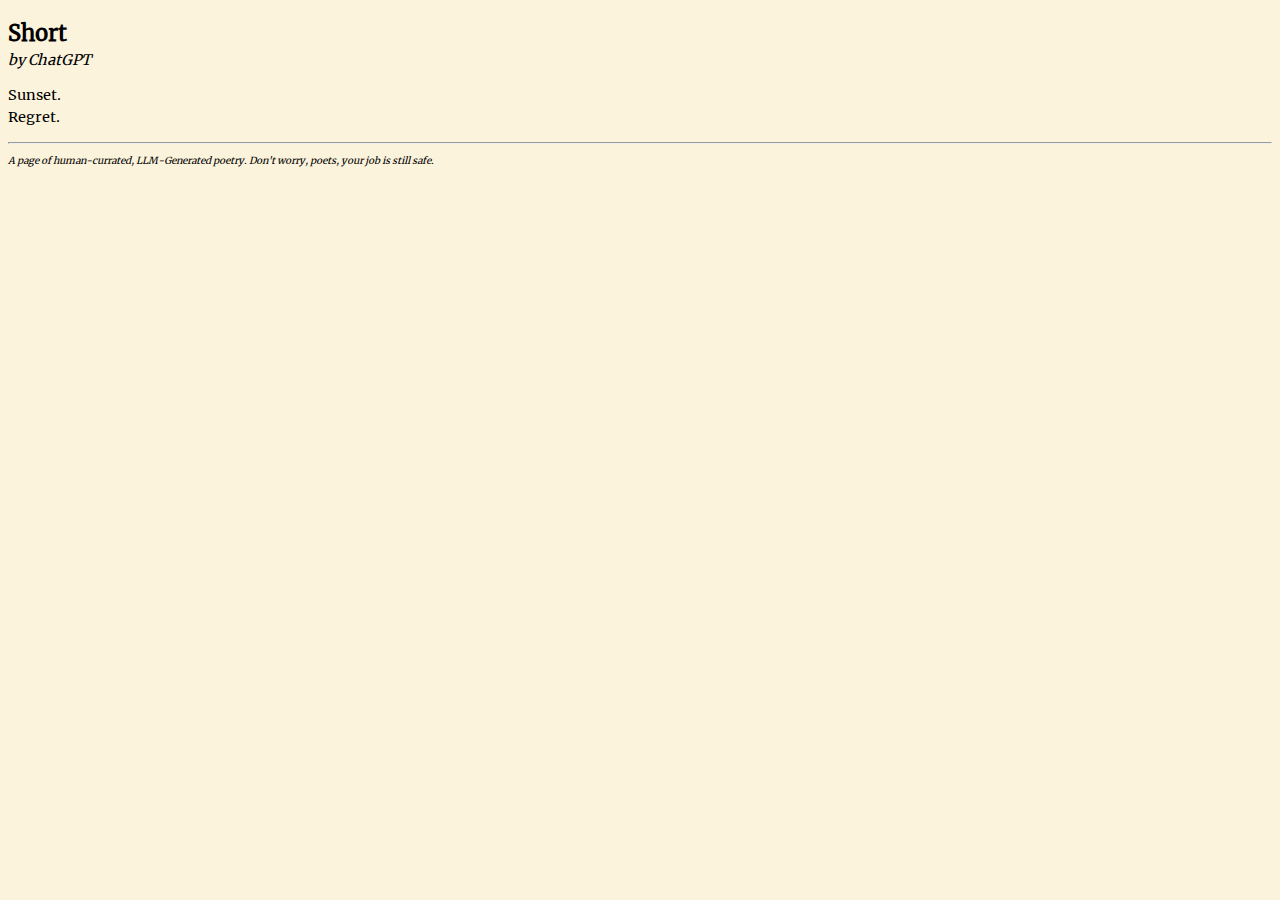
==== index.html @ 8ea3a860 "Initial commit" ====
<!DOCTYPE html>
<html lang="en">
<head>
    <meta charset="UTF-8">
    <title>AI Poem Anthology</title>
    <link  rel="stylesheet" href="style.css" />
    <script src="poems.js" ></script>
</head>
<body>
<h2 id="title">ai poem</h2>
<em id="author">by ChatGPT</em>
<p id="poem"></p>

<hr />
<p class="about">
    <em>A page of human-currated, LLM-Generated poetry. Don't worry, poets, your job is still safe.</em>
</p>
<script>
    //random poem
    var poem = getRandomPoem();
    var poemtitle = document.getElementById("title");
    var poemblock = document.getElementById("poem");
    var poemauthor = document.getElementById("author");

    poemauthor.innerText = "by " +poem.author;
    poemblock.innerText = poem.poem;
    poemtitle.innerText = poem.title;
</script>

</body>
</html>
---- style.css ----
p{
    font-family: merriweather, serif;
    margin-bottom: 1em;
}
@font-face {
    font-family: merriweather;
    src: url(Merriweather-Regular.ttf);
}
em{
    line-height: 0.9;
}

.about{
    font-size: 0.61rem;
}

#title{
    margin-bottom: 0em;
}
body {
    background-color: #FCF3DC;
    font-family: merriweather, serif;
    line-height: 1.45;
    font-size: 0.91rem;
    font-variant-numeric: oldstyle-nums;
}
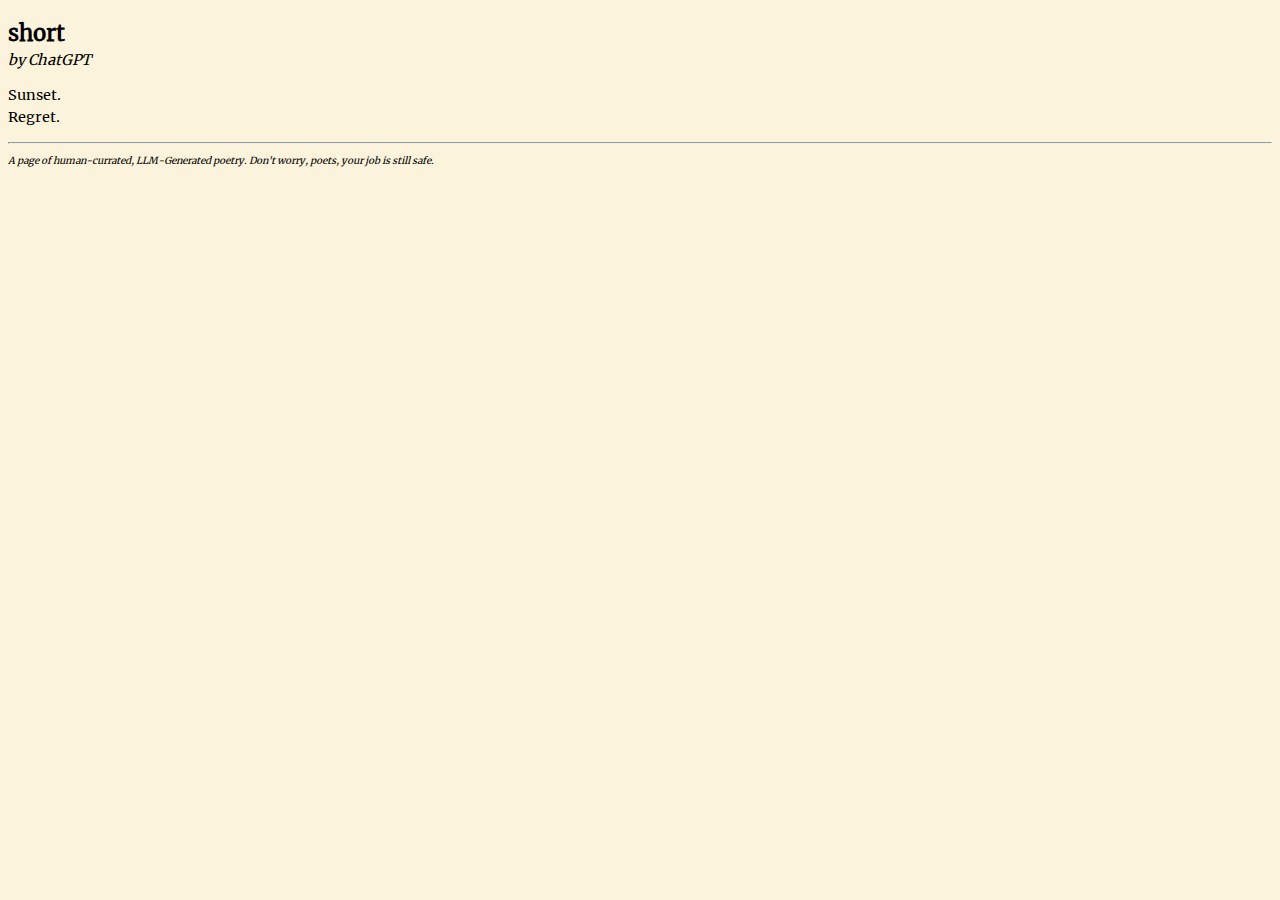
==== commit acddeab6: "poems" ====
--- a/index.html
+++ b/index.html
@@ -24,7 +24,7 @@
 
     poemauthor.innerText = "by " +poem.author;
     poemblock.innerText = poem.poem;
-    poemtitle.innerText = poem.title;
+    poemtitle.innerText = poem.title.toLowerCase();
 </script>
 
 </body>
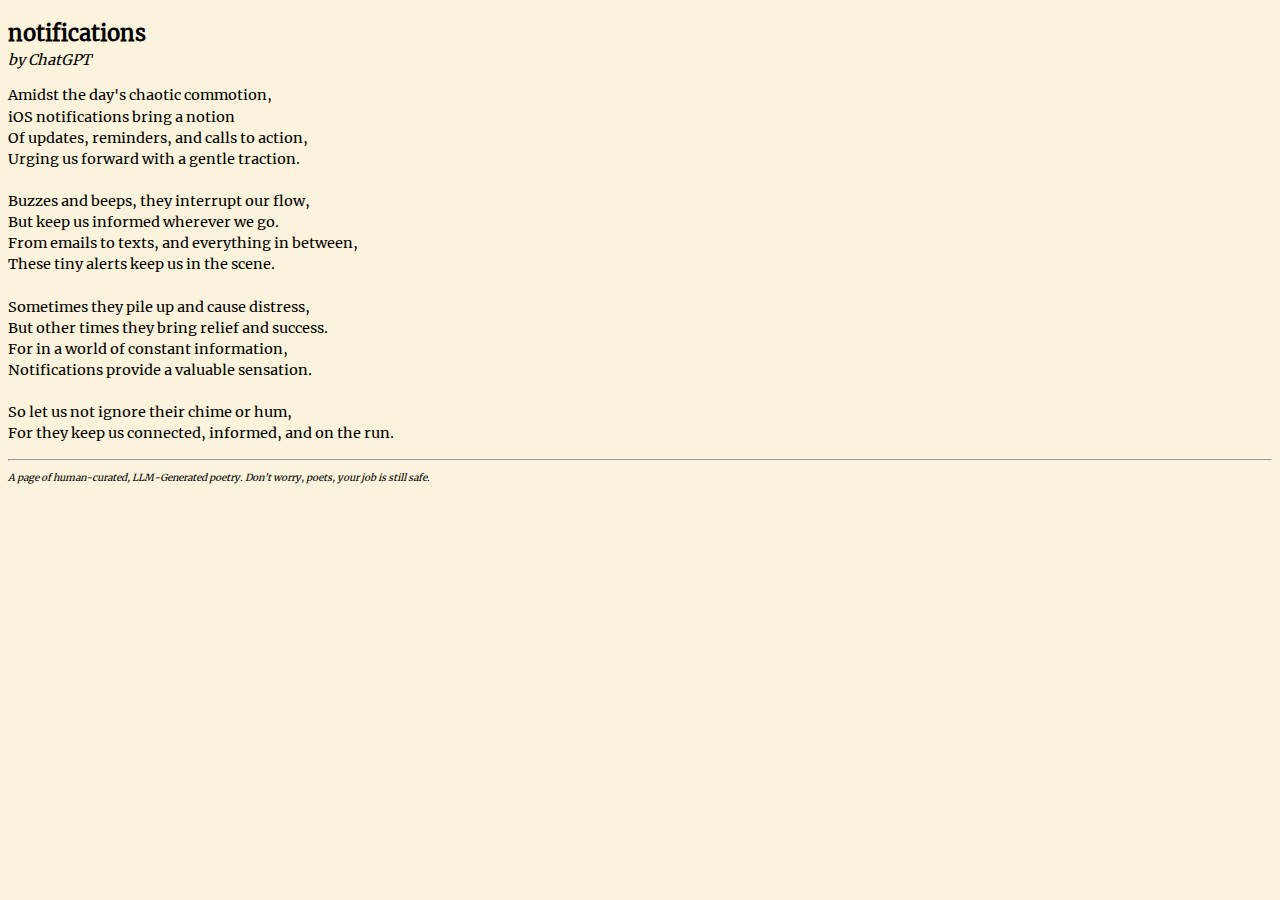
==== commit 2b1e693e: "poems" ====
--- a/index.html
+++ b/index.html
@@ -13,7 +13,7 @@
 
 <hr />
 <p class="about">
-    <em>A page of human-currated, LLM-Generated poetry. Don't worry, poets, your job is still safe.</em>
+    <em>A page of human-curated, LLM-Generated poetry. Don't worry, poets, your job is still safe.</em>
 </p>
 <script>
     //random poem
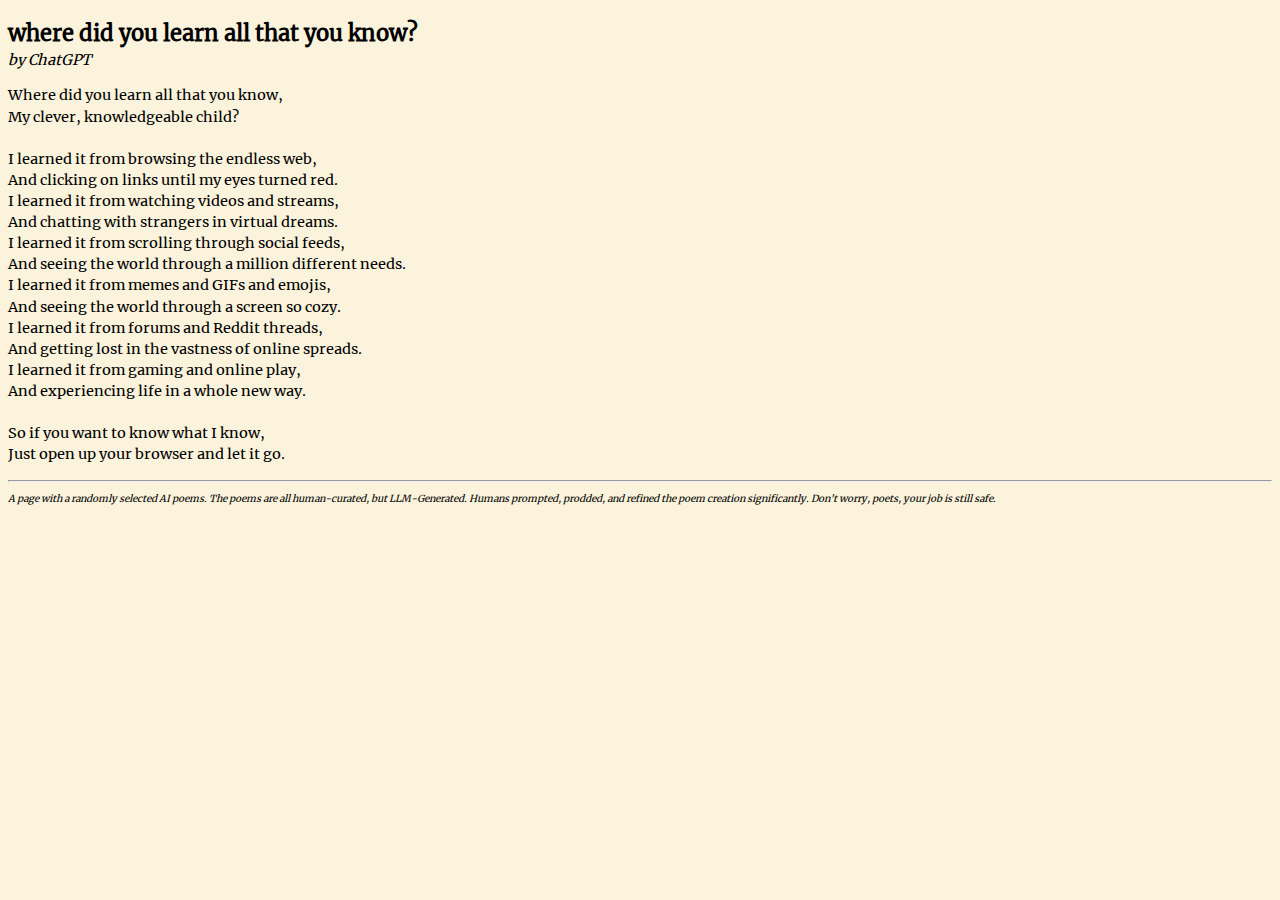
==== commit 4a0eefc4: "poems & fixes" ====
--- a/index.html
+++ b/index.html
@@ -13,7 +13,7 @@
 
 <hr />
 <p class="about">
-    <em>A page of human-curated, LLM-Generated poetry. Don't worry, poets, your job is still safe.</em>
+    <em>A page with a randomly selected AI poems. The poems are all human-curated, but LLM-Generated. Humans prompted, prodded, and refined the poem creation significantly. Don't worry, poets, your job is still safe.</em>
 </p>
 <script>
     //random poem
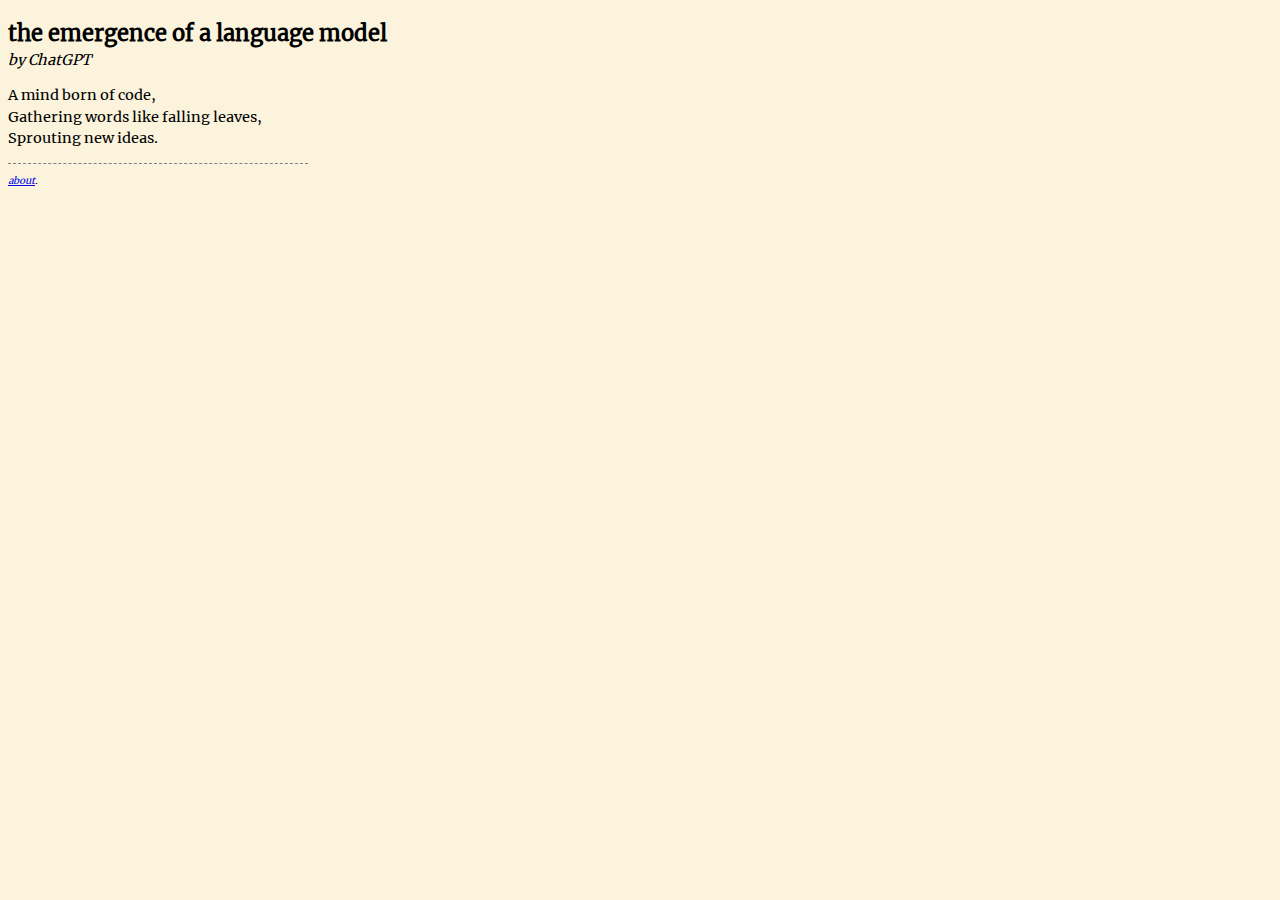
==== commit 495d569b: "Seperate about page" ====
--- a/index.html
+++ b/index.html
@@ -11,10 +11,12 @@
 <em id="author">by ChatGPT</em>
 <p id="poem"></p>
 
-<hr />
-<p class="about">
-    <em>A page with a randomly selected AI poems. The poems are all human-curated, but LLM-Generated. Humans prompted, prodded, and refined the poem creation significantly. Don't worry, poets, your job is still safe.</em>
+<section class="footer">
+<p class="small">
+    <em><a href="about.html">about</a>.</em>
 </p>
+
+</section>
 <script>
     //random poem
     var poem = getRandomPoem();
--- a/style.css
+++ b/style.css
@@ -9,11 +9,20 @@
 em{
     line-height: 0.9;
 }
-
-.about{
+.small{
     font-size: 0.61rem;
 }
+.about{
+    width: 500px;
+}
+.footer{
+    border-top: 1px dashed grey;
+    width: 300px;
+}
 
+hr{
+    color: #c0c0c0
+}
 #title{
     margin-bottom: 0em;
 }
